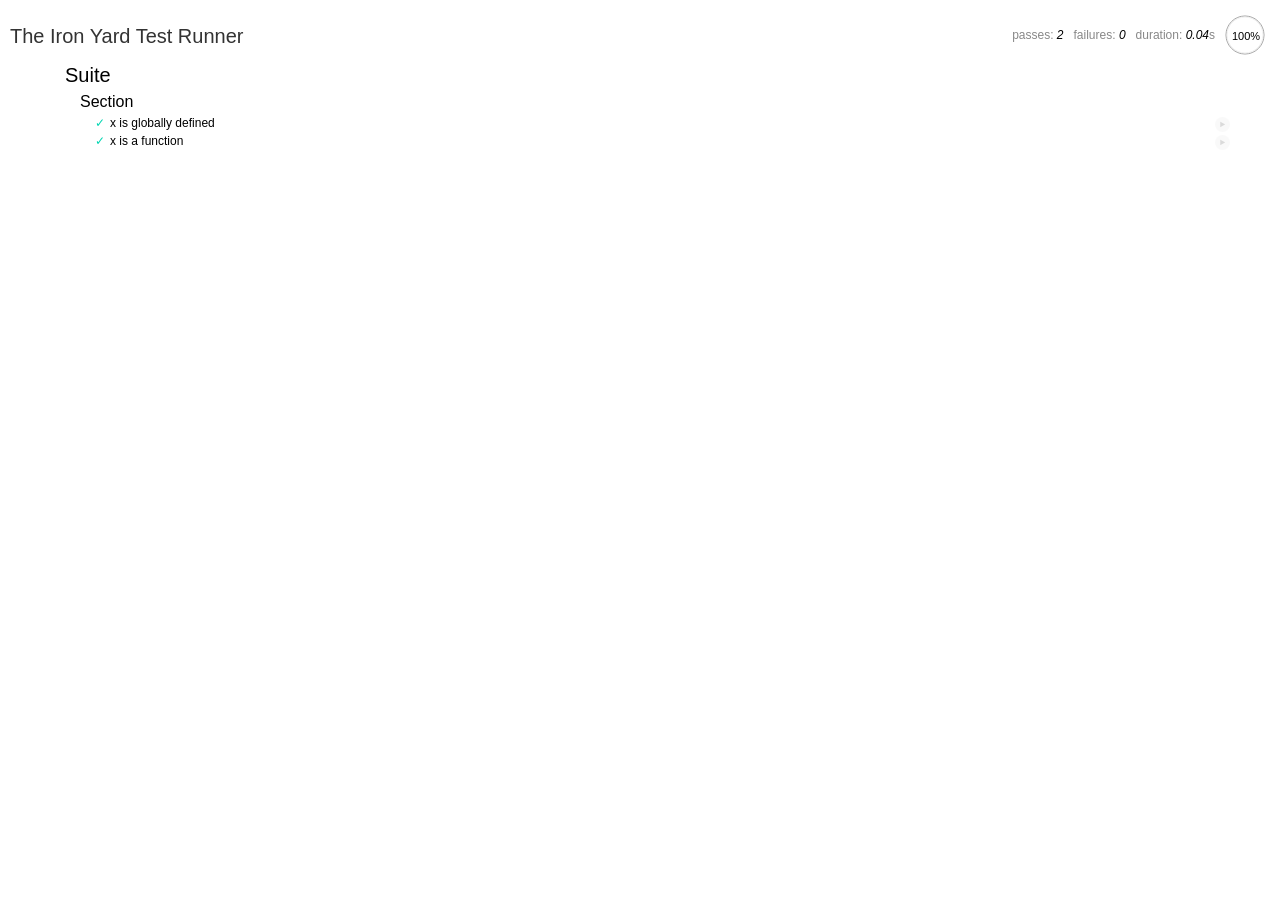
==== choose-your-own-adventure/public/index.html @ 3282efb9 "Adds CYOA part 1" ====
<!DOCTYPE html>
<html>
  <head>
    <title>The Iron Yard Test Runner</title>

    <link rel="stylesheet" href="libs/mocha.css" />
    <script src="libs/mocha.js"></script>
    <script src="libs/chai.js"></script>
    <script src="libs/underscore.js"></script>
    <script src="libs/jquery.js"></script>
    <script src="libs/handlebars.js"></script>
    <script src="libs/backbone.js"></script>

    <style>
      header {
        padding:10px;
        vertical-align: top;
        position: absolute;
        top: 15px;
      }

      header a {
        text-decoration: none;
        font-size: 125%;
        font-family: sans-serif;
        color: #333;
      }
    </style>
  </head>
  <body>
    <header>
      <a href="test.html">The Iron Yard Test Runner</a>
    </header>
    <div id="mocha"></div>

    <script>
      mocha.setup({
        ui: "bdd"
      }); 

      var assert = chai.assert;
      var expect = chai.expect;
    </script>

    <!-- add testing files between here -->

    <script src="index.js"></script>
    <script src="test/test.index.js"></script>

    <!-- add testing files between here -->

    <script>
      var z = mocha.run();
      console.log(z)
    </script>

  </body>
</html>
---- choose-your-own-adventure/public/libs/mocha.css ----
@charset "utf-8";

body {
  margin:0;
}

#mocha {
  font: 20px/1.5 "Helvetica Neue", Helvetica, Arial, sans-serif;
  margin: 60px 50px;
}

#mocha ul,
#mocha li {
  margin: 0;
  padding: 0;
}

#mocha ul {
  list-style: none;
}

#mocha h1,
#mocha h2 {
  margin: 0;
}

#mocha h1 {
  margin-top: 15px;
  font-size: 1em;
  font-weight: 200;
}

#mocha h1 a {
  text-decoration: none;
  color: inherit;
}

#mocha h1 a:hover {
  text-decoration: underline;
}

#mocha .suite .suite h1 {
  margin-top: 0;
  font-size: .8em;
}

#mocha .hidden {
  display: none;
}

#mocha h2 {
  font-size: 12px;
  font-weight: normal;
  cursor: pointer;
}

#mocha .suite {
  margin-left: 15px;
}

#mocha .test {
  margin-left: 15px;
  overflow: hidden;
}

#mocha .test.pending:hover h2::after {
  content: '(pending)';
  font-family: arial, sans-serif;
}

#mocha .test.pass.medium .duration {
  background: #c09853;
}

#mocha .test.pass.slow .duration {
  background: #b94a48;
}

#mocha .test.pass::before {
  content: '✓';
  font-size: 12px;
  display: block;
  float: left;
  margin-right: 5px;
  color: #00d6b2;
}

#mocha .test.pass .duration {
  font-size: 9px;
  margin-left: 5px;
  padding: 2px 5px;
  color: #fff;
  -webkit-box-shadow: inset 0 1px 1px rgba(0,0,0,.2);
  -moz-box-shadow: inset 0 1px 1px rgba(0,0,0,.2);
  box-shadow: inset 0 1px 1px rgba(0,0,0,.2);
  -webkit-border-radius: 5px;
  -moz-border-radius: 5px;
  -ms-border-radius: 5px;
  -o-border-radius: 5px;
  border-radius: 5px;
}

#mocha .test.pass.fast .duration {
  display: none;
}

#mocha .test.pending {
  color: #0b97c4;
}

#mocha .test.pending::before {
  content: '◦';
  color: #0b97c4;
}

#mocha .test.fail {
  color: #c00;
}

#mocha .test.fail pre {
  color: black;
}

#mocha .test.fail::before {
  content: '✖';
  font-size: 12px;
  display: block;
  float: left;
  margin-right: 5px;
  color: #c00;
}

#mocha .test pre.error {
  color: #c00;
  max-height: 300px;
  overflow: auto;
}

/**
 * (1): approximate for browsers not supporting calc
 * (2): 42 = 2*15 + 2*10 + 2*1 (padding + margin + border)
 *      ^^ seriously
 */
#mocha .test pre {
  display: block;
  float: left;
  clear: left;
  font: 12px/1.5 monaco, monospace;
  margin: 5px;
  padding: 15px;
  border: 1px solid #eee;
  max-width: 85%; /*(1)*/
  max-width: calc(100% - 42px); /*(2)*/
  word-wrap: break-word;
  border-bottom-color: #ddd;
  -webkit-border-radius: 3px;
  -webkit-box-shadow: 0 1px 3px #eee;
  -moz-border-radius: 3px;
  -moz-box-shadow: 0 1px 3px #eee;
  border-radius: 3px;
}

#mocha .test h2 {
  position: relative;
}

#mocha .test a.replay {
  position: absolute;
  top: 3px;
  right: 0;
  text-decoration: none;
  vertical-align: middle;
  display: block;
  width: 15px;
  height: 15px;
  line-height: 15px;
  text-align: center;
  background: #eee;
  font-size: 15px;
  -moz-border-radius: 15px;
  border-radius: 15px;
  -webkit-transition: opacity 200ms;
  -moz-transition: opacity 200ms;
  transition: opacity 200ms;
  opacity: 0.3;
  color: #888;
}

#mocha .test:hover a.replay {
  opacity: 1;
}

#mocha-report.pass .test.fail {
  display: none;
}

#mocha-report.fail .test.pass {
  display: none;
}

#mocha-report.pending .test.pass,
#mocha-report.pending .test.fail {
  display: none;
}
#mocha-report.pending .test.pass.pending {
  display: block;
}

#mocha-error {
  color: #c00;
  font-size: 1.5em;
  font-weight: 100;
  letter-spacing: 1px;
}

#mocha-stats {
  position: fixed;
  top: 15px;
  right: 10px;
  font-size: 12px;
  margin: 0;
  color: #888;
  z-index: 1;
}

#mocha-stats .progress {
  float: right;
  padding-top: 0;
}

#mocha-stats em {
  color: black;
}

#mocha-stats a {
  text-decoration: none;
  color: inherit;
}

#mocha-stats a:hover {
  border-bottom: 1px solid #eee;
}

#mocha-stats li {
  display: inline-block;
  margin: 0 5px;
  list-style: none;
  padding-top: 11px;
}

#mocha-stats canvas {
  width: 40px;
  height: 40px;
}

#mocha code .comment { color: #ddd; }
#mocha code .init { color: #2f6fad; }
#mocha code .string { color: #5890ad; }
#mocha code .keyword { color: #8a6343; }
#mocha code .number { color: #2f6fad; }

@media screen and (max-device-width: 480px) {
  #mocha {
    margin: 60px 0px;
  }

  #mocha #stats {
    position: absolute;
  }
}
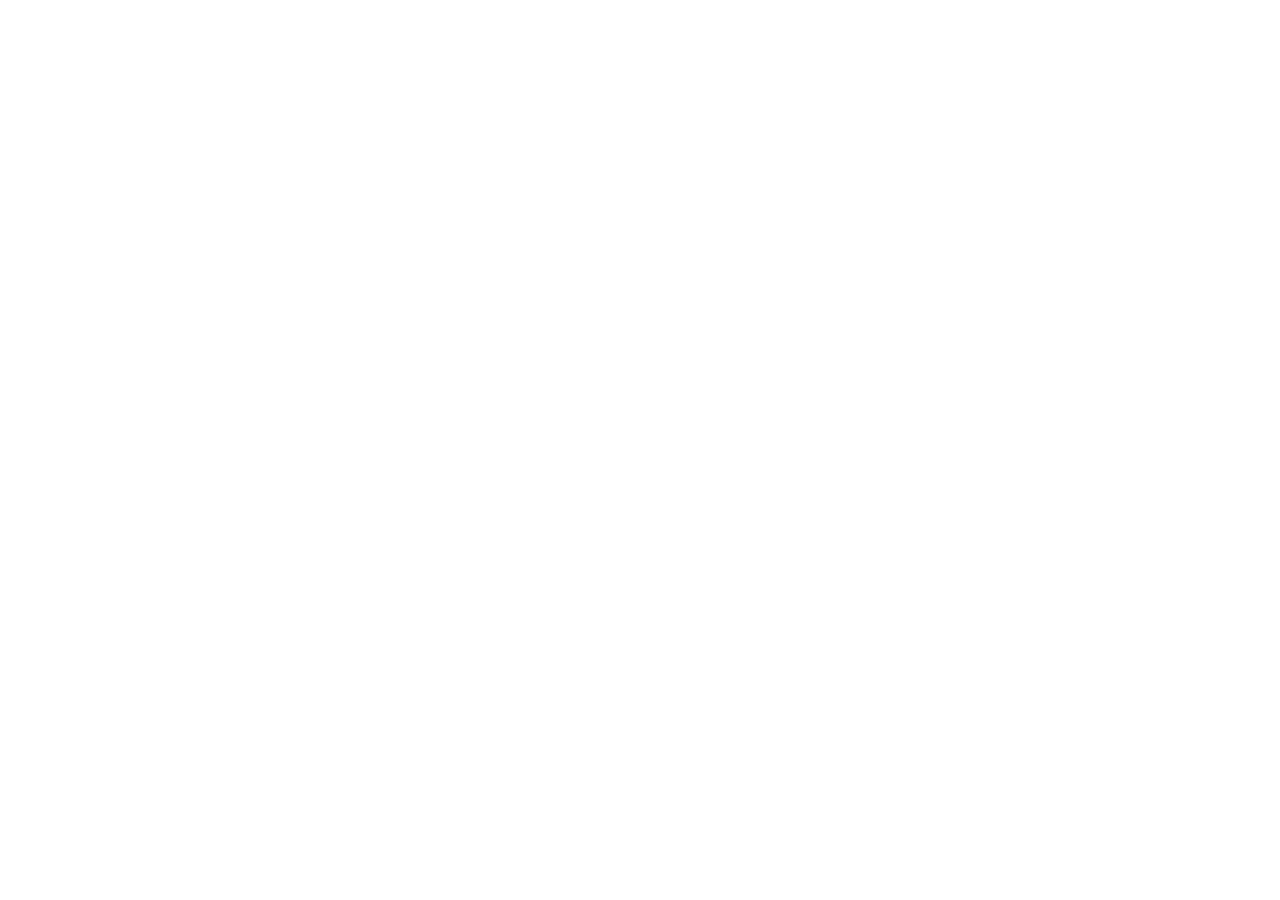
==== commit a026f8fc: "Edits CYOA index page" ====
--- a/choose-your-own-adventure/public/index.html
+++ b/choose-your-own-adventure/public/index.html
@@ -1,58 +1,14 @@
 <!DOCTYPE html>
 <html>
   <head>
-    <title>The Iron Yard Test Runner</title>
+    <title>Choose Your Own Adventure</title>
 
-    <link rel="stylesheet" href="libs/mocha.css" />
-    <script src="libs/mocha.js"></script>
-    <script src="libs/chai.js"></script>
     <script src="libs/underscore.js"></script>
     <script src="libs/jquery.js"></script>
     <script src="libs/handlebars.js"></script>
     <script src="libs/backbone.js"></script>
-
-    <style>
-      header {
-        padding:10px;
-        vertical-align: top;
-        position: absolute;
-        top: 15px;
-      }
-
-      header a {
-        text-decoration: none;
-        font-size: 125%;
-        font-family: sans-serif;
-        color: #333;
-      }
-    </style>
   </head>
   <body>
-    <header>
-      <a href="test.html">The Iron Yard Test Runner</a>
-    </header>
-    <div id="mocha"></div>
-
-    <script>
-      mocha.setup({
-        ui: "bdd"
-      }); 
-
-      var assert = chai.assert;
-      var expect = chai.expect;
-    </script>
-
-    <!-- add testing files between here -->
-
     <script src="index.js"></script>
-    <script src="test/test.index.js"></script>
-
-    <!-- add testing files between here -->
-
-    <script>
-      var z = mocha.run();
-      console.log(z)
-    </script>
-
   </body>
 </html>
